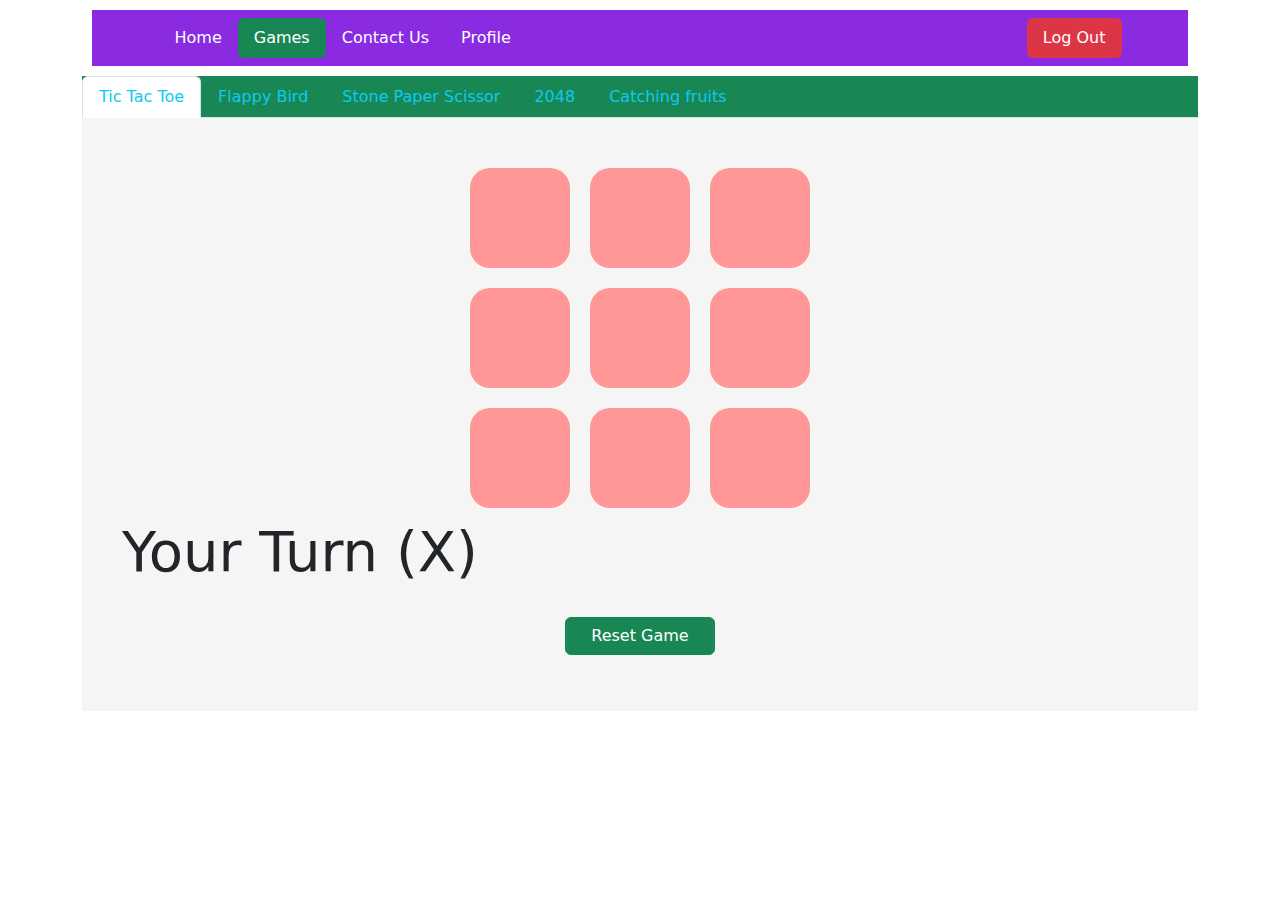
==== templates/games.html @ c093ff17 "yss brother" ====
<!DOCTYPE html>
<html lang="en">

<head>
  <meta charset="UTF-8" />
  <meta name="viewport" content="width=device-width, initial-scale=1.0" />
  <title>Game Zone</title>
  <link rel="stylesheet" href="	https://cdn.jsdelivr.net/npm/bootstrap@5.3.3/dist/css/bootstrap.min.css" />
  <link rel="stylesheet" href="../static/index.css">
  <link rel="stylesheet" href="../static/tic-tac-toe.css">
  <link rel="stylesheet" href="../static/flappy-bird.css">
  <link rel="stylesheet" href="../static/rock-paper-scissor.css">
  <link rel="stylesheet" href="../static/game2048.css">
  <link rel="stylesheet" href="../static/object-falling.css">
  <link href="https://cdnjs.cloudflare.com/ajax/libs/font-awesome/6.0.0-beta3/css/all.min.css" rel="stylesheet">
</head>

<body>
  <div class="container">
    <ul class="nav nav-pills p-2 main-navbar navbar1">
      <li class="nav-item">
        <a class="nav-link text-white" href="/main">Home</a>
      </li>
      <li class="nav-item">
        <a class="nav-link active bg-success" href="/games">Games</a>
      </li>
      <li class="nav-item">
        <a class="nav-link text-white" href="/ContactUs">Contact Us</a>
      </li>
      <li class="nav-item">
        <a class="nav-link text-white" href="/profile">Profile</a>
      </li>
      <li class="nav-item">
        <a class="nav-link text-white bg-danger logout" style="cursor: pointer;" data-bs-toggle="modal"
          data-bs-target="#logoutmodal">Log Out</a>
      </li>
    </ul>
  </div>


  <div class="container">
    <ul class="nav nav-tabs bg-success">
      <li class="nav-item">
        <a href="#game-1" class="nav-link text-info active" data-bs-target="#game-1" data-bs-toggle="tab">Tic Tac
          Toe</a>
      </li>
      <li class="nav-item">
        <a href="#game-2" class="nav-link text-info" data-bs-target="#game-2" data-bs-toggle="tab">Flappy Bird</a>
      </li>
      <li class="nav-item">
        <a href="#game-3" class="nav-link text-info" data-bs-target="#game-3" data-bs-toggle="tab">Stone Paper
          Scissor</a>
      </li>
      <li class="nav-item">
        <a href="#game-4" class="nav-link text-info" data-bs-target="#game-4" data-bs-toggle="tab">2048</a>
      </li>
      <li class="nav-item">
        <a href="#game-5" class="nav-link text-info" data-bs-target="#game-5" data-bs-toggle="tab">Catching fruits</a>
      </li>
    </ul>

    <div class="tab-content">
      <div class="tab-pane fade show active" id="game-1">
        <div id="gameBoard">
          <div class="row justify-content-center">
            <div class="col-2 ox" tabindex="0"></div>
            <div class="col-2 ox" tabindex="0"></div>
            <div class="col-2 ox" tabindex="0"></div>
          </div>
          <div class="row justify-content-center">
            <div class="col-2 ox" tabindex="0"></div>
            <div class="col-2 ox" tabindex="0"></div>
            <div class="col-2 ox" tabindex="0"></div>
          </div>
          <div class="row justify-content-center">
            <div class="col-2 ox" tabindex="0"></div>
            <div class="col-2 ox" tabindex="0"></div>
            <div class="col-2 ox" tabindex="0"></div>
          </div>
          <div class="row justify-content-center">
            <p class="col display-4 align-content-center" id="messageB">X Turn</p>
          </div>
          <div class="row justify-content-center p-2 m-2">
            <button class="btn btn-success" style="width: 150px;" id="restartB">Reset Game</button>
          </div>
        </div>
      </div>
      <div class="tab-pane fade" id="game-2">

        <div id="game-container">
          <div id="bird"></div>
          <div class="pipe pipe-top"></div>
          <div class="pipe pipe-bottom"></div>

          <div id="game-over" class="d-none">
            <h2 class="display-4">Game Over</h2>
            <p>Final Score : <span id="final-score">0</span></p>
            <button class="btn btn-primary" id="restart-b">Restart Game</button>
          </div>
          <div id="score">
            <h2 class="display-5">Welcome to Flappy Bird Game</h2>
            Score : 0 <br>
            <button id="start-button1" class="btn btn-primary">Start Game</button>
          </div>
        </div>
      </div>
      <div class="tab-pane fade" id="game-3">
        <div class="container game-3">

          <h1 class="mb-4">Rock Paper Scissors Game</h1>
          <div class="row justify-content-center mb-4">
            <button class="btn btn-primary mx-3 col-3 choice-btn" id="rock">
              <i class="fas fa-hand-rock fa-3x"></i>
              <br>Rock
            </button>
            <button class="btn btn-secondary mx-3 col-3 choice-btn" id="paper">
              <i class="fas fa-hand-paper fa-3x"></i>
              <br>Paper
            </button>
            <button class="btn btn-danger mx-3 col-3 choice-btn" id="scissors">
              <i class="fas fa-hand-scissors fa-3x"></i>
              <br>Scissors
            </button>
          </div>
          <div id="result" class="mb-4"></div>
          <div class="d-flex justify-content-between mb-3">
            <p>Player: <span id="player-score">0</span></p>
            <p>Computer: <span id="computer-score">0</span></p>
            <p>Ties: <span id="tie-count">0</span></p>
          </div>
        </div>
      </div>
      <div class="tab-pane fade" id="game-4">
        <div class="container  game4">
          <div class="game-container4">
            <div class="header">
              <h1 class="text-dark">2048</h1>
              <p>Time Played: <span id="time">0</span>s</p>
              <p>High Score: <span id="high-score">0</span></p>
            </div>
            <div class="grid" id="grid2048">
            </div> 
            <div class="controls">
              <button id="restart2048" class="btn btn-primary">Restart</button>
            </div>
            <div class="directional-buttons">
              <div class="row">
                <button class="btn btn-secondary disabled col m-2"></button>
                <button id="up" class="btn btn-secondary col m-2">&uarr;</button>
                <button class="btn btn-secondary disabled col m-2"></button>
              </div>
              <div class="row">
                <button id="left" class="btn btn-secondary col m-2">&larr;</button>
                <button id="down" class="btn btn-secondary col m-2">&darr;</button>
                <button id="right" class="btn btn-secondary col m-2">&rarr;</button>
              </div>
            </div>
            <div class="game-over2048" id="game-over2048">Game Over</div>
          </div>
        </div>
      </div>
      <div class="tab-pane fade" id="game-5">
        <div class="container game-5"> 
          <div id="start-screen">
            <button id="start-button5">Start Game</button>
          </div>
          <div id="game-container5">
            <div id="basket"></div>
            <div id="scoreboard5"> 
              <span>Score: <span id="score5">0</span></span>
            </div>
          </div>
        </div>
      </div>
    </div>
  </div>
  </div>

  <div class="modal fade" id="logoutmodal">
    <div class="modal-dialog">
      <div class="modal-content">
        <div class="modal-header">
          <h1 class="modal-title fs-5" id="exampleModalLabel">Log Out</h1>
          <button type="button" class="btn-close" data-bs-dismiss="modal" aria-label="Close"></button>
        </div>
        <div class="modal-body">
          Do you want to log out from the game zone ...?
        </div>
        <div class="modal-footer">
          <button type="button" class="btn btn-secondary" data-bs-dismiss="modal">No</button>
          <a type="button" class="btn btn-primary" href="/logout">Yes</a>
        </div>
      </div>
    </div>
  </div>
  <form id="gameDataForm" action="/save_game_data" method="POST" style="display: none;">
    <input type="hidden" name="username" id="form-username" value="Guest">
    <input type="hidden" name="game_name" id="form-game-name">
    <input type="hidden" name="score" id="form-score">
    <input type="hidden" name="time_played" id="form-time-played">
  </form>
  
  <script src="../static/js/tic-tac-toe.js"></script>
  <script src="../static/js/flappy-bird.js"></script>
  <script src="../static/js/stone-paper-scissor.js"></script>
  <script src="../static/js/game2048.js"></script>
  <script src="../static/js/object-falling.js"></script>
  <script src="../static/js/games.js"></script>
  <script src="https://cdn.jsdelivr.net/npm/bootstrap@5.3.3/dist/js/bootstrap.bundle.min.js"></script>
</body>

</html>
---- static/index.css ----
body{
    background-image: url("https://images.pexels.com/photos/7238759/pexels-photo-7238759.jpeg?auto=compress&cs=tinysrgb&w=600");

    background-repeat: no-repeat;
    background-size: cover;
}

.navbar1{
    background-color: blueviolet;
}

.main-navbar{
    margin: 10px;
    display: flex;
    justify-content: center;
}

.logout{
    margin-left: 500px;
}

.card1{
    border: 2px solid ;
    margin: 2vh;
    background: #83b966;
}

.card-title1{
    font-weight: 500;
    font-size: 50px;
}
.social-icon i{
  font-size:1.125rem;
  transition:0.3s all ease;
  margin:0.3125rem;
  background-color:var(--primary-color);
  color:var(--text-white);
  border-radius: 50%;
  width:2.1875rem;
  height:2.1875rem;
  line-height: 2.1875rem;
}

.description{
    font-size: 20px;
}
---- static/tic-tac-toe.css ----
.ox {
  display: flex;
  justify-content: center;
  align-items: center;
  font-size: 2rem;
  font-weight: bold;
  height: 100px;
  width: 100px;
  margin: 10px;
  background: #ff9797;
  cursor: pointer;
  border-radius: 20px;
  user-select: none;
}

#gameBoard {
  background: #f5f5f5;
  padding: 40px;
}
---- static/flappy-bird.css ----
h2 {
  color: #32f248d1;
  text-align: center;
  margin: 5px;
}

#game-container {
  position: relative;
  display: flex;
  justify-content: center;
  height: 600px;
  background: rgb(255, 234, 234)    no-repeat center;
  overflow: hidden;
}


#bird {
  width: 40px;
  height: 40px;
  background: url("https://mir-s3-cdn-cf.behance.net/projects/404/b9ad4b206551589.Y3JvcCwyMTYwLDE2ODksMCwyNDU.jpg");
  border-radius: 50%;
  position: absolute;
  top: 200px;
  left: 50px;
  box-shadow: 0 4px 8px rgba(0, 0, 0, 0.2);
}


.pipe {
  width: 60px;
  background-color: green;
  position: absolute;
  right: -60px;
  border: 2px solid darkgreen;
  border-radius: 20px; /* Rounded edges for the pipes */
}

.pipe-top {
  top: 0;
}

.pipe-bottom {
  bottom: 0;
}

/* Scoreboard */
#score {
  position: absolute;
  top: 10px;
  left: 50%;
  transform: translateX(-50%);
  font-size: 24px;
  color: rgb(59, 242, 255);
  font-weight: bold;
  text-align: center;
}

/* Game over screen */
#game-over {
  position: absolute;
  top: 50%;
  left: 50%;
  transform: translate(-50%, -50%);
  text-align: center;
  background: rgba(255, 255, 255, 0.9);
  padding: 20px;
  border-radius: 8px;
  box-shadow: 0 4px 8px rgba(0, 0, 0, 0.2);
}

#game-over h2 {
  margin: 0;
  color: red;
}

#restart-b {
  margin-top: 10px;
}
---- static/rock-paper-scissor.css ----
.game-3 {
    height: 600px;
    background-color: #ff6cf8;
    padding: 20px;
    border-radius: 10px;
    box-shadow: 0 4px 10px rgba(0, 0, 0, 0.1);
    text-align: center;
}
h1 {
    font-size: 28px;
    color: #333;
}

.choice-btn {
    border-radius: 10px;
    padding: 25px;
    text-align: center;
    transition: transform 0.2s ease;
}

.choice-btn:hover {
    transform: scale(1.1);
}

#result {
    font-size: 20px;
    font-weight: bold;
    color: #333;
}

#score {
    font-size: 18px;
}

button i {
    font-size: 50px;
}

#player-score, #computer-score, #tie-count {
    font-weight: bold;
}

.d-flex {
    margin-top: 20px;
}

@media (max-width: 576px) {
    .choice-btn {
        margin-bottom: 15px;
        width: 80%;
    }
}
---- static/game2048.css ----
.game4 {
  background: #63e5a2;
  height: 600px;
  font-family: 'Arial', sans-serif;
  padding: 50px;
  height: 100vh;
  margin: 0;
  display: flex;
  justify-content: center;
}

.game-container4 {
  background: #bbada0;
  border-radius: 10px;
  padding: 20px;
  width: 370px;
  /* position: relative; */
}

.header {
  text-align: center;
  margin-bottom: 20px;
}

.grid {
  display: grid;
  grid-template-columns: repeat(4, 1fr);
  gap: 10px;
}

.tile {
  background: #cdc1b4;
  border-radius: 5px;
  height: 70px;
  width: 70px;
  display: flex;
  justify-content: center;
  align-items: center;
  font-size: 24px;
  font-weight: bold;
  color: #776e65;
}

.tile[data-value="2"] {
  background: #eee4da;
  color: #776e65;
}

.tile[data-value="4"] {
  background: #ede0c8;
  color: #776e65;
}

.tile[data-value="8"] {
  background: #f2b179;
  color: #f9f6f2;
}

.tile[data-value="16"] {
  background: #f59563;
  color: #f9f6f2;
}

.tile[data-value="32"] {
  background: #f67c5f;
  color: #f9f6f2;
}

.tile[data-value="64"] {
  background: #f65e3b;
  color: #f9f6f2;
}

.tile[data-value="128"] {
  background: #edcf72;
  color: #f9f6f2;
}

.tile[data-value="256"] {
  background: #edcc61;
  color: #f9f6f2;
}

.tile[data-value="512"] {
  background: #edc850;
  color: #f9f6f2;
}

.tile[data-value="1024"] {
  background: #edc53f;
  color: #f9f6f2;
}

.tile[data-value="2048"] {
  background: #edc22e;
  color: #f9f6f2;
}

.controls {
  text-align: center;
  margin-top: 20px;
}

#game-over2048 {
  position: relative;
  background: rgba(255, 6, 6, 0.5);
  color: white;
  display: flex;
  justify-content: center;
  align-items: center;
  font-size: 24px;
  font-weight: bold;
}
---- static/object-falling.css ----
.game-5 {
  margin: 0;
  font-family: Arial, sans-serif;
  background-color: #8fafef;
  display: flex;
  align-items: center;
  justify-content: center;
  height: 100vh;
  overflow: hidden;
}

#start-screen {
  background-color: #5588ef;
  color: white;
}

#start-button5 {
  padding: 10px 20px;
  font-size: 20px;
  background-color: #61dafb;
  color: #282c34;
  border: none;
  border-radius: 5px;
  cursor: pointer;
}

#start-button5:hover {
  background-color: #21a1f1;
}

#game-container5 {
  display: none;
  position: relative;
  width: 500px;
  height: 700px;
  background-color: #87ceeb;
  border: 5px solid white;
  border-radius: 10px;
}

#basket {
  position: absolute;
  bottom: 20px;
  left: 50%;
  width: 80px;
  height: 30px;
  background-color: #ff2600;
  border-radius: 15px;
  transform: translateX(-50%);
}

.falling-object {
  position: absolute;
  top: 0;
  width: 30px;
  height: 30px;
  background-color: #ffb428;
  border-radius: 50%;
  animation: fall linear;
}

#scoreboard5 {
  position: absolute;
  top: 10px;
  left: 10px;
  color: white;
  font-size: 20px;
}

@keyframes fall {
  to {
    top: 100%;
  }
}
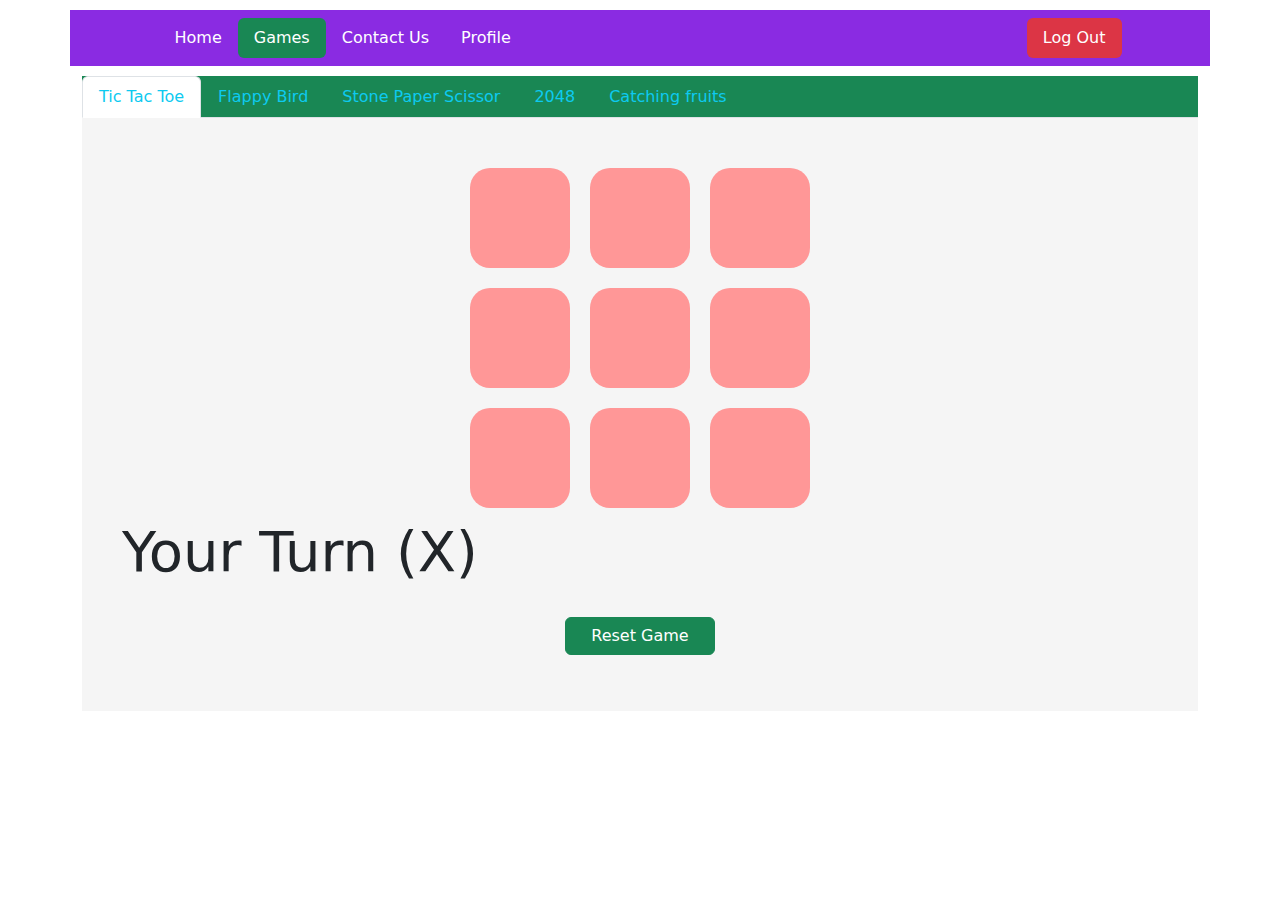
==== commit 8e8cd383: "okkk" ====
--- a/templates/games.html
+++ b/templates/games.html
@@ -16,8 +16,8 @@
 </head>
 
 <body>
-  <div class="container">
-    <ul class="nav nav-pills p-2 main-navbar navbar1">
+  <div class="container navbar1">
+    <ul class="nav nav-pills p-2 main-navbar">
       <li class="nav-item">
         <a class="nav-link text-white" href="/main">Home</a>
       </li>
@@ -193,12 +193,6 @@
       </div>
     </div>
   </div>
-  <form id="gameDataForm" action="/save_game_data" method="POST" style="display: none;">
-    <input type="hidden" name="username" id="form-username" value="Guest">
-    <input type="hidden" name="game_name" id="form-game-name">
-    <input type="hidden" name="score" id="form-score">
-    <input type="hidden" name="time_played" id="form-time-played">
-  </form>
   
   <script src="../static/js/tic-tac-toe.js"></script>
   <script src="../static/js/flappy-bird.js"></script>
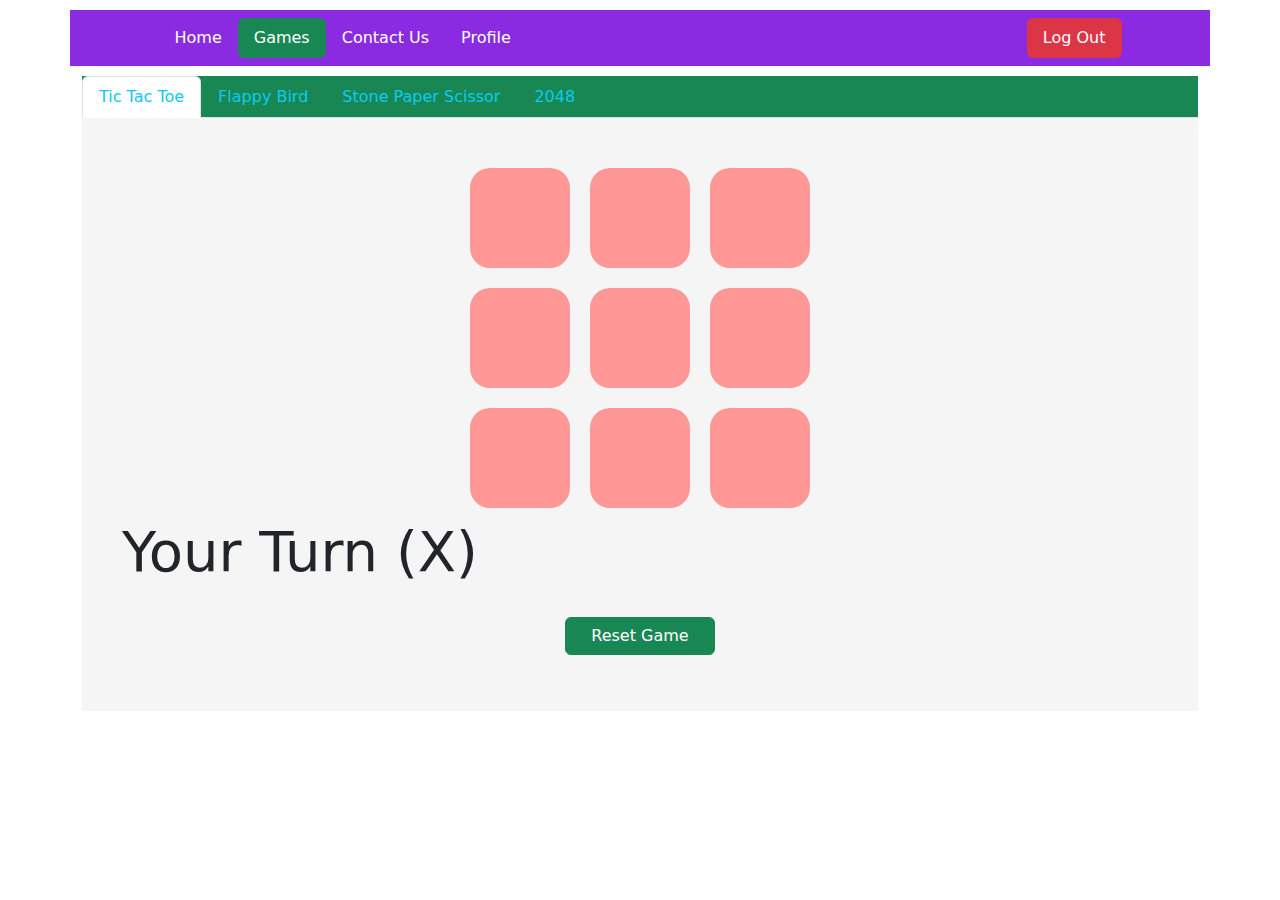
==== commit 1f88a64e: "commit123" ====
--- a/templates/games.html
+++ b/templates/games.html
@@ -54,9 +54,6 @@
       <li class="nav-item">
         <a href="#game-4" class="nav-link text-info" data-bs-target="#game-4" data-bs-toggle="tab">2048</a>
       </li>
-      <li class="nav-item">
-        <a href="#game-5" class="nav-link text-info" data-bs-target="#game-5" data-bs-toggle="tab">Catching fruits</a>
-      </li>
     </ul>
 
     <div class="tab-content">
@@ -86,24 +83,13 @@
         </div>
       </div>
       <div class="tab-pane fade" id="game-2">
-
-        <div id="game-container">
-          <div id="bird"></div>
-          <div class="pipe pipe-top"></div>
-          <div class="pipe pipe-bottom"></div>
-
-          <div id="game-over" class="d-none">
-            <h2 class="display-4">Game Over</h2>
-            <p>Final Score : <span id="final-score">0</span></p>
-            <button class="btn btn-primary" id="restart-b">Restart Game</button>
-          </div>
-          <div id="score">
-            <h2 class="display-5">Welcome to Flappy Bird Game</h2>
-            Score : 0 <br>
-            <button id="start-button1" class="btn btn-primary">Start Game</button>
-          </div>
+        <div class="game-container2">
+          <canvas id="gameCanvas" width="400" height="600"></canvas>
+          <button id="startButton3" class="btn btn-success">Start Game</button>
+          <button id="restartButton3" class="btn btn-primary">Restart Game</button>
         </div>
       </div>
+
       <div class="tab-pane fade" id="game-3">
         <div class="container game-3">
 
@@ -122,16 +108,20 @@
               <br>Scissors
             </button>
           </div>
-          <div id="result" class="mb-4"></div>
-          <div class="d-flex justify-content-between mb-3">
-            <p>Player: <span id="player-score">0</span></p>
-            <p>Computer: <span id="computer-score">0</span></p>
-            <p>Ties: <span id="tie-count">0</span></p>
+          <div>
+            <p>Player Score: <span id="player-score">0</span></p>
+            <p>Computer Score: <span id="computer-score">0</span></p>
+            <p>Number of Ties: <span id="tie-count">0</span></p>
+          </div>
+          <div>
+            <p id="result">Make your choice to start the game!</p>
+            <p id="final-result"></p>
+            <button id="restart" class="btn btn-success">Restart Game</button>
           </div>
         </div>
       </div>
       <div class="tab-pane fade" id="game-4">
-        <div class="container  game4">
+        <div class="container game4">
           <div class="game-container4">
             <div class="header">
               <h1 class="text-dark">2048</h1>
@@ -139,7 +129,7 @@
               <p>High Score: <span id="high-score">0</span></p>
             </div>
             <div class="grid" id="grid2048">
-            </div> 
+            </div>
             <div class="controls">
               <button id="restart2048" class="btn btn-primary">Restart</button>
             </div>
@@ -159,19 +149,7 @@
           </div>
         </div>
       </div>
-      <div class="tab-pane fade" id="game-5">
-        <div class="container game-5"> 
-          <div id="start-screen">
-            <button id="start-button5">Start Game</button>
-          </div>
-          <div id="game-container5">
-            <div id="basket"></div>
-            <div id="scoreboard5"> 
-              <span>Score: <span id="score5">0</span></span>
-            </div>
-          </div>
-        </div>
-      </div>
+      
     </div>
   </div>
   </div>
@@ -193,7 +171,7 @@
       </div>
     </div>
   </div>
-  
+
   <script src="../static/js/tic-tac-toe.js"></script>
   <script src="../static/js/flappy-bird.js"></script>
   <script src="../static/js/stone-paper-scissor.js"></script>
--- a/static/flappy-bird.css
+++ b/static/flappy-bird.css
@@ -1,79 +1,27 @@
-
-h2 {
-  color: #32f248d1;
-  text-align: center;
-  margin: 5px;
+.game-container2 {
+  padding: 20px;
+  display: flex;
+  justify-content: center;
 }
 
-#game-container {
-  position: relative;
-  display: flex;
-  justify-content: center;
-  height: 600px;
-  background: rgb(255, 234, 234)    no-repeat center;
-  overflow: hidden;
+canvas {
+  background: #fff;
+  border: 1px solid #000;
 }
 
-
-#bird {
-  width: 40px;
-  height: 40px;
-  background: url("https://mir-s3-cdn-cf.behance.net/projects/404/b9ad4b206551589.Y3JvcCwyMTYwLDE2ODksMCwyNDU.jpg");
-  border-radius: 50%;
-  position: absolute;
-  top: 200px;
-  left: 50px;
-  box-shadow: 0 4px 8px rgba(0, 0, 0, 0.2);
-}
-
-
-.pipe {
-  width: 60px;
-  background-color: green;
-  position: absolute;
-  right: -60px;
-  border: 2px solid darkgreen;
-  border-radius: 20px; /* Rounded edges for the pipes */
-}
-
-.pipe-top {
-  top: 0;
-}
-
-.pipe-bottom {
-  bottom: 0;
-}
-
-/* Scoreboard */
-#score {
-  position: absolute;
-  top: 10px;
-  left: 50%;
-  transform: translateX(-50%);
-  font-size: 24px;
-  color: rgb(59, 242, 255);
-  font-weight: bold;
-  text-align: center;
-}
-
-/* Game over screen */
-#game-over {
+#startButton3,
+#restartButton3 {
   position: absolute;
   top: 50%;
   left: 50%;
   transform: translate(-50%, -50%);
-  text-align: center;
-  background: rgba(255, 255, 255, 0.9);
-  padding: 20px;
-  border-radius: 8px;
-  box-shadow: 0 4px 8px rgba(0, 0, 0, 0.2);
+  z-index: 1;
 }
 
-#game-over h2 {
-  margin: 0;
-  color: red;
+#restartButton3 {
+  display: none;
 }
 
-#restart-b {
-  margin-top: 10px;
+#game-2 {
+  background: #fc6363;
 }
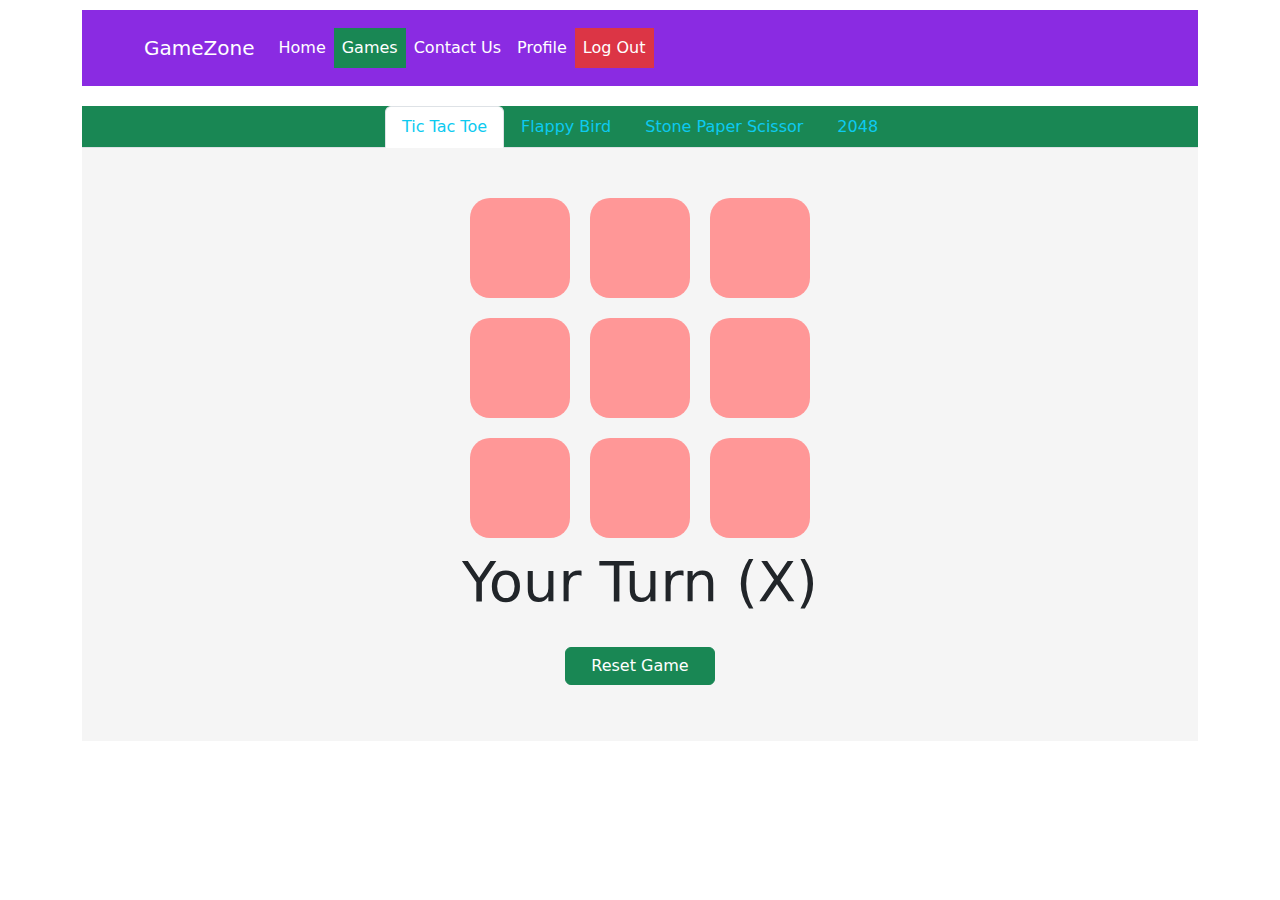
==== commit f8594621: "commit" ====
--- a/templates/games.html
+++ b/templates/games.html
@@ -11,35 +11,41 @@
   <link rel="stylesheet" href="../static/flappy-bird.css">
   <link rel="stylesheet" href="../static/rock-paper-scissor.css">
   <link rel="stylesheet" href="../static/game2048.css">
-  <link rel="stylesheet" href="../static/object-falling.css">
   <link href="https://cdnjs.cloudflare.com/ajax/libs/font-awesome/6.0.0-beta3/css/all.min.css" rel="stylesheet">
 </head>
 
 <body>
-  <div class="container navbar1">
-    <ul class="nav nav-pills p-2 main-navbar">
-      <li class="nav-item">
-        <a class="nav-link text-white" href="/main">Home</a>
-      </li>
-      <li class="nav-item">
-        <a class="nav-link active bg-success" href="/games">Games</a>
-      </li>
-      <li class="nav-item">
-        <a class="nav-link text-white" href="/ContactUs">Contact Us</a>
-      </li>
-      <li class="nav-item">
-        <a class="nav-link text-white" href="/profile">Profile</a>
-      </li>
-      <li class="nav-item">
-        <a class="nav-link text-white bg-danger logout" style="cursor: pointer;" data-bs-toggle="modal"
-          data-bs-target="#logoutmodal">Log Out</a>
-      </li>
-    </ul>
+  <div class="container">
+
+    <div class="container navbar1">
+      <nav class="navbar navbar-expand-lg">
+        <div class="container-fluid">
+          <a class="navbar-brand text-white" href="/main">GameZone</a>
+          <button class="navbar-toggler" type="button" data-bs-toggle="collapse" data-bs-target="#navbarNavAltMarkup"
+            aria-controls="navbarNavAltMarkup" aria-expanded="false" aria-label="Toggle navigation">
+            <span class="navbar-toggler-icon"></span>
+          </button>
+          <div class="collapse navbar-collapse" id="navbarNavAltMarkup">
+            <div class="navlinks navbar-nav">
+              <a class="nav-link text-white" href="/main">Home</a>
+              <a class="nav-link text-white active bg-success " href="/games">Games</a>
+              <a class="nav-link text-white" href="/ContactUs">Contact Us</a>
+              <a class="nav-link text-white" href="/profile">Profile</a>
+
+
+              <button id="logout" class="nav-link text-white bg-danger" data-bs-toggle="modal"
+                data-bs-target="#logoutmodal">Log Out</button>
+
+            </div>
+          </div>
+        </div>
+      </nav>
+    </div>
   </div>
 
 
   <div class="container">
-    <ul class="nav nav-tabs bg-success">
+    <ul class="nav nav-tabs bg-success d-flex justify-content-center">
       <li class="nav-item">
         <a href="#game-1" class="nav-link text-info active" data-bs-target="#game-1" data-bs-toggle="tab">Tic Tac
           Toe</a>
@@ -75,7 +81,7 @@
             <div class="col-2 ox" tabindex="0"></div>
           </div>
           <div class="row justify-content-center">
-            <p class="col display-4 align-content-center" id="messageB">X Turn</p>
+            <p class="col display-4 text-center" id="messageB">X Turn</p>
           </div>
           <div class="row justify-content-center p-2 m-2">
             <button class="btn btn-success" style="width: 150px;" id="restartB">Reset Game</button>
@@ -149,7 +155,7 @@
           </div>
         </div>
       </div>
-      
+
     </div>
   </div>
   </div>
@@ -176,7 +182,6 @@
   <script src="../static/js/flappy-bird.js"></script>
   <script src="../static/js/stone-paper-scissor.js"></script>
   <script src="../static/js/game2048.js"></script>
-  <script src="../static/js/object-falling.js"></script>
   <script src="../static/js/games.js"></script>
   <script src="https://cdn.jsdelivr.net/npm/bootstrap@5.3.3/dist/js/bootstrap.bundle.min.js"></script>
 </body>
--- a/static/index.css
+++ b/static/index.css
@@ -1,46 +1,48 @@
-body{
-    background-image: url("https://images.pexels.com/photos/7238759/pexels-photo-7238759.jpeg?auto=compress&cs=tinysrgb&w=600");
+body {
+  background-image: url("https://images.pexels.com/photos/7238759/pexels-photo-7238759.jpeg?auto=compress&cs=tinysrgb&w=600");
 
-    background-repeat: no-repeat;
-    background-size: cover;
+  background-repeat: no-repeat;
+  background-size: cover;
 }
 
-.navbar1{
-    background-color: blueviolet;
+.navbar1 {
+  background-color: blueviolet;
+  margin-top: 10px;
+  margin-bottom: 10px;
+  padding: 10px 50px;
 }
 
-.main-navbar{
-    margin: 10px;
-    display: flex;
-    justify-content: center;
+.main-navbar {
+  margin: 10px;
+  display: flex;
+  justify-content: center;
 }
 
-.logout{
-    margin-left: 500px;
+.logout {
+  margin-left: 500px;
 }
 
-.card1{
-    border: 2px solid ;
-    margin: 2vh;
-    background: #83b966;
+.card1 {
+  border: 2px solid;
+  background: #83b966;
 }
 
-.card-title1{
-    font-weight: 500;
-    font-size: 50px;
+.card-title1 {
+  font-weight: 500;
+  font-size: 50px;
 }
-.social-icon i{
-  font-size:1.125rem;
-  transition:0.3s all ease;
-  margin:0.3125rem;
-  background-color:var(--primary-color);
-  color:var(--text-white);
+.social-icon i {
+  font-size: 1.125rem;
+  transition: 0.3s all ease;
+  margin: 0.3125rem;
+  background-color: var(--primary-color);
+  color: var(--text-white);
   border-radius: 50%;
-  width:2.1875rem;
-  height:2.1875rem;
+  width: 2.1875rem;
+  height: 2.1875rem;
   line-height: 2.1875rem;
 }
 
-.description{
-    font-size: 20px;
-}+.description {
+  font-size: 20px;
+}
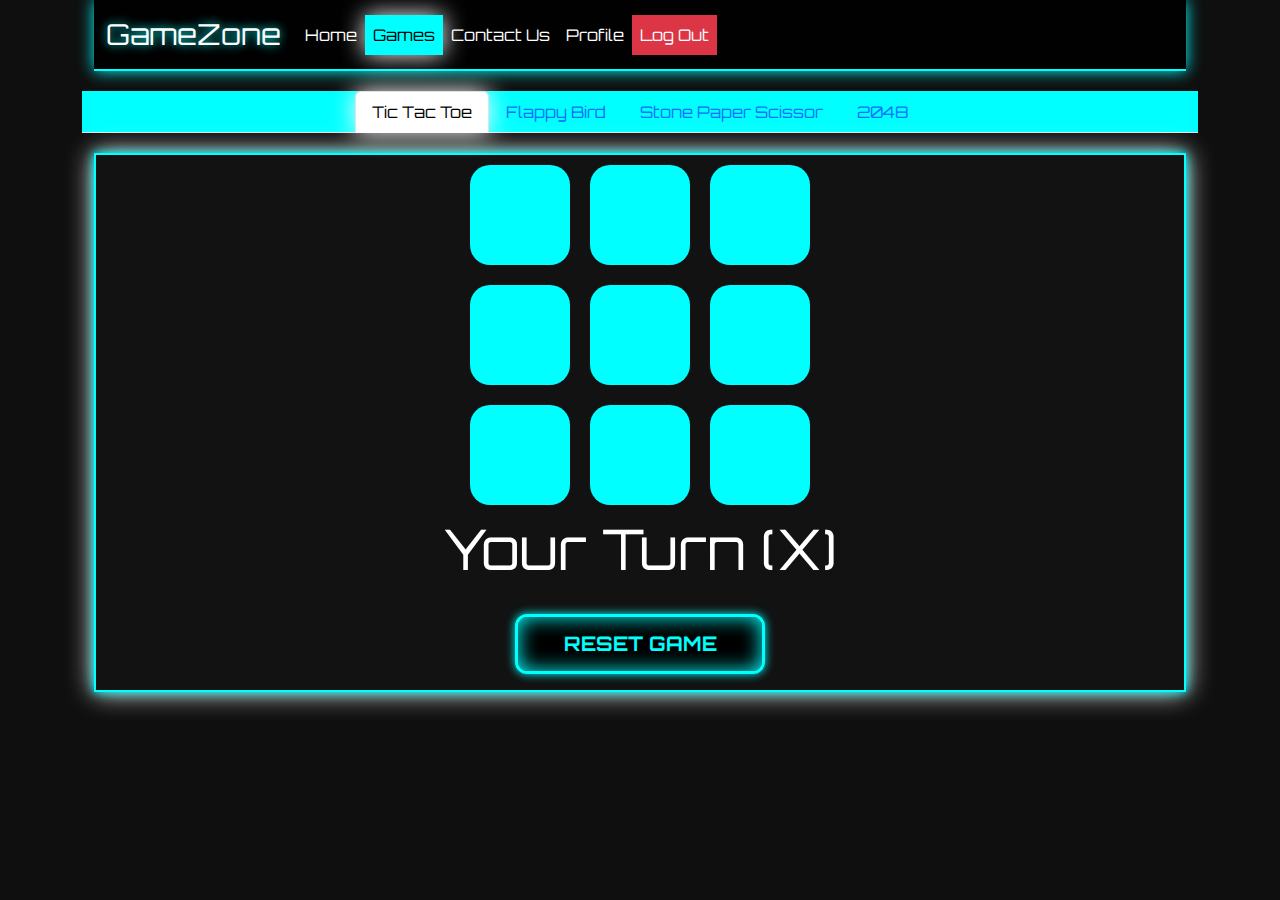
==== commit 83563c42: "final" ====
--- a/templates/games.html
+++ b/templates/games.html
@@ -6,12 +6,146 @@
   <meta name="viewport" content="width=device-width, initial-scale=1.0" />
   <title>Game Zone</title>
   <link rel="stylesheet" href="	https://cdn.jsdelivr.net/npm/bootstrap@5.3.3/dist/css/bootstrap.min.css" />
-  <link rel="stylesheet" href="../static/index.css">
+  <link href="https://fonts.googleapis.com/css2?family=Orbitron:wght@400;700&display=swap" rel="stylesheet">
+
+  <!-- <link rel="stylesheet" href="../static/index.css"> -->
   <link rel="stylesheet" href="../static/tic-tac-toe.css">
   <link rel="stylesheet" href="../static/flappy-bird.css">
   <link rel="stylesheet" href="../static/rock-paper-scissor.css">
   <link rel="stylesheet" href="../static/game2048.css">
   <link href="https://cdnjs.cloudflare.com/ajax/libs/font-awesome/6.0.0-beta3/css/all.min.css" rel="stylesheet">
+  <style>
+    body {
+      margin: 0;
+      padding: 0;
+      background: #0f0f0f;
+      color: #fff;
+      font-family: 'Orbitron', sans-serif;
+      text-align: center;
+    }
+
+    .navbar {
+      background: rgba(0, 0, 0, 0.9);
+      border-bottom: 2px solid cyan;
+      box-shadow: 0 0 15px cyan;
+    }
+
+    .navbar-brand {
+      font-size: 1.8rem;
+      text-shadow: 0 0 10px cyan;
+    }
+
+    .nav-link {
+      transition: 0.3s;
+    }
+
+    .nav-link:hover {
+      text-shadow: 0 0 10px cyan;
+    }
+
+    .container {
+      animation: fadeIn 1.5s ease-in-out;
+    }
+
+    @keyframes fadeIn {
+      from {
+        opacity: 0;
+        transform: translateY(-20px);
+      }
+
+      to {
+        opacity: 1;
+        transform: translateY(0);
+      }
+    }
+
+    .carousel-item img {
+      filter: brightness(80%) contrast(120%);
+      animation: slideIn 1s ease-in-out;
+    }
+
+    @keyframes slideIn {
+      from {
+        opacity: 0;
+        transform: scale(0.9);
+      }
+
+      to {
+        opacity: 1;
+        transform: scale(1);
+      }
+    }
+
+    .card {
+      border: 2px solid cyan;
+      box-shadow: 0 0 10px cyan;
+      transition: transform 0.3s ease-in-out;
+      max-width: 250px;
+      margin: 10px;
+    }
+
+    .card:hover {
+      transform: scale(1.05);
+      box-shadow: 0 0 20px cyan;
+    }
+
+    .card img {
+      height: 150px;
+      object-fit: cover;
+    }
+
+    .container .row {
+      display: flex;
+      justify-content: center;
+      flex-wrap: wrap;
+    }
+
+    .active {
+      background: cyan;
+      color: black;
+      box-shadow: 0 0 25px white;
+    }
+
+    .game-button {
+      background: black;
+      color: cyan;
+      font-size: 20px;
+      font-weight: bold;
+      border: 3px solid cyan;
+      padding: 12px 24px;
+      border-radius: 12px;
+      text-transform: uppercase;
+      cursor: pointer;
+      outline: none;
+      position: relative;
+      transition: all 0.3s ease-in-out;
+      box-shadow: 0 0 10px cyan, 0 0 20px cyan inset;
+      animation: glow 1.5s infinite alternate;
+      width: 250px;
+    }
+
+    @keyframes glow {
+      0% {
+        box-shadow: 0 0 10px cyan, 0 0 20px cyan inset;
+      }
+
+      100% {
+        box-shadow: 0 0 20px cyan, 0 0 30px cyan inset;
+      }
+    }
+
+    .game-button:hover {
+      transform: scale(1.1);
+      box-shadow: 0 0 30px cyan, 0 0 40px cyan inset;
+    }
+
+    .game-button:active {
+      transform: scale(0.95);
+      box-shadow: 0 0 10px cyan, 0 0 15px cyan inset;
+    }
+  </style>
+    <link rel="stylesheet" href="../static/modal.css">
+
 </head>
 
 <body>
@@ -28,7 +162,7 @@
           <div class="collapse navbar-collapse" id="navbarNavAltMarkup">
             <div class="navlinks navbar-nav">
               <a class="nav-link text-white" href="/main">Home</a>
-              <a class="nav-link text-white active bg-success " href="/games">Games</a>
+              <a class="nav-link  active  " href="/games">Games</a>
               <a class="nav-link text-white" href="/ContactUs">Contact Us</a>
               <a class="nav-link text-white" href="/profile">Profile</a>
 
@@ -45,26 +179,26 @@
 
 
   <div class="container">
-    <ul class="nav nav-tabs bg-success d-flex justify-content-center">
+    <ul class="nav nav-tabs  d-flex justify-content-center" style="background-color: cyan;">
       <li class="nav-item">
-        <a href="#game-1" class="nav-link text-info active" data-bs-target="#game-1" data-bs-toggle="tab">Tic Tac
+        <a href="#game-1" class="nav-link  active" data-bs-target="#game-1" data-bs-toggle="tab">Tic Tac
           Toe</a>
       </li>
       <li class="nav-item">
-        <a href="#game-2" class="nav-link text-info" data-bs-target="#game-2" data-bs-toggle="tab">Flappy Bird</a>
+        <a href="#game-2" class="nav-link " data-bs-target="#game-2" data-bs-toggle="tab">Flappy Bird</a>
       </li>
       <li class="nav-item">
-        <a href="#game-3" class="nav-link text-info" data-bs-target="#game-3" data-bs-toggle="tab">Stone Paper
+        <a href="#game-3" class="nav-link" data-bs-target="#game-3" data-bs-toggle="tab">Stone Paper
           Scissor</a>
       </li>
       <li class="nav-item">
-        <a href="#game-4" class="nav-link text-info" data-bs-target="#game-4" data-bs-toggle="tab">2048</a>
+        <a href="#game-4" class="nav-link" data-bs-target="#game-4" data-bs-toggle="tab">2048</a>
       </li>
     </ul>
 
-    <div class="tab-content">
+    <div class="tab-content container">
       <div class="tab-pane fade show active" id="game-1">
-        <div id="gameBoard">
+        <div id="gameBoard" class="">
           <div class="row justify-content-center">
             <div class="col-2 ox" tabindex="0"></div>
             <div class="col-2 ox" tabindex="0"></div>
@@ -84,15 +218,17 @@
             <p class="col display-4 text-center" id="messageB">X Turn</p>
           </div>
           <div class="row justify-content-center p-2 m-2">
-            <button class="btn btn-success" style="width: 150px;" id="restartB">Reset Game</button>
+            <button class="game-button"  id="restartB">Reset Game</button>
           </div>
         </div>
       </div>
+
+      
       <div class="tab-pane fade" id="game-2">
         <div class="game-container2">
           <canvas id="gameCanvas" width="400" height="600"></canvas>
-          <button id="startButton3" class="btn btn-success">Start Game</button>
-          <button id="restartButton3" class="btn btn-primary">Restart Game</button>
+          <button id="startButton3" class="game-button">Start Game</button>
+          <button id="restartButton3" class="game-button">Restart Game</button>
         </div>
       </div>
 
@@ -101,15 +237,15 @@
 
           <h1 class="mb-4">Rock Paper Scissors Game</h1>
           <div class="row justify-content-center mb-4">
-            <button class="btn btn-primary mx-3 col-3 choice-btn" id="rock">
+            <button class="cbtn mx-3 col-3 choice-btn" id="rock">
               <i class="fas fa-hand-rock fa-3x"></i>
               <br>Rock
             </button>
-            <button class="btn btn-secondary mx-3 col-3 choice-btn" id="paper">
+            <button class="cbtn  mx-3 col-3 choice-btn" id="paper">
               <i class="fas fa-hand-paper fa-3x"></i>
               <br>Paper
             </button>
-            <button class="btn btn-danger mx-3 col-3 choice-btn" id="scissors">
+            <button class="cbtn  mx-3 col-3 choice-btn" id="scissors">
               <i class="fas fa-hand-scissors fa-3x"></i>
               <br>Scissors
             </button>
@@ -122,7 +258,7 @@
           <div>
             <p id="result">Make your choice to start the game!</p>
             <p id="final-result"></p>
-            <button id="restart" class="btn btn-success">Restart Game</button>
+            <button id="restart" class="game-button">Restart Game</button>
           </div>
         </div>
       </div>
@@ -137,7 +273,7 @@
             <div class="grid" id="grid2048">
             </div>
             <div class="controls">
-              <button id="restart2048" class="btn btn-primary">Restart</button>
+              <button id="restart2048" class="game-button">Restart</button>
             </div>
             <div class="directional-buttons">
               <div class="row">
@@ -162,21 +298,22 @@
 
   <div class="modal fade" id="logoutmodal">
     <div class="modal-dialog">
-      <div class="modal-content">
-        <div class="modal-header">
-          <h1 class="modal-title fs-5" id="exampleModalLabel">Log Out</h1>
-          <button type="button" class="btn-close" data-bs-dismiss="modal" aria-label="Close"></button>
-        </div>
-        <div class="modal-body">
-          Do you want to log out from the game zone ...?
-        </div>
-        <div class="modal-footer">
-          <button type="button" class="btn btn-secondary" data-bs-dismiss="modal">No</button>
-          <a type="button" class="btn btn-primary" href="/logout">Yes</a>
-        </div>
-      </div>
+        <div class="modal-content">
+            <div class="modal-header">
+                <h5 class="modal-title">⚠️ Log Out?</h5>
+                <button type="button" class="btn-close" data-bs-dismiss="modal"></button>
+            </div>
+            <div class="modal-body">
+                <p>Are you sure you want to leave GameZone?</p>
+            </div>
+            <div class="modal-footer">
+                <button type="button" class="btn" data-bs-dismiss="modal">No, Stay</button>
+                <a type="button" class="btn" href="/logout">Yes, Log Out</a>
+            </div>
+        </div>
     </div>
-  </div>
+</div>
+
 
   <script src="../static/js/tic-tac-toe.js"></script>
   <script src="../static/js/flappy-bird.js"></script>
--- a/static/tic-tac-toe.css
+++ b/static/tic-tac-toe.css
@@ -7,13 +7,19 @@
   height: 100px;
   width: 100px;
   margin: 10px;
-  background: #ff9797;
+  background: cyan;
   cursor: pointer;
   border-radius: 20px;
   user-select: none;
 }
 
 #gameBoard {
-  background: #f5f5f5;
-  padding: 40px;
+  border: 2px solid cyan;
+  box-shadow: 0 0 10px cyan;
+  transition: transform 0.3s ease-in-out;
+  width: 100%;
+  margin: 20px auto;
+  background-color: #121212;
+  color: #fff;
+
 }
--- a/static/flappy-bird.css
+++ b/static/flappy-bird.css
@@ -1,11 +1,15 @@
 .game-container2 {
-  padding: 20px;
-  display: flex;
-  justify-content: center;
+  border: 2px solid cyan;
+  box-shadow: 0 0 10px cyan;
+  transition: transform 0.3s ease-in-out;
+  width: 100%;
+  margin: 20px auto;
+  background-color: #121212;
+  color: #fff;
 }
 
 canvas {
-  background: #fff;
+  background: rgb(228, 252, 252);
   border: 1px solid #000;
 }
 
@@ -21,7 +25,3 @@
 #restartButton3 {
   display: none;
 }
-
-#game-2 {
-  background: #fc6363;
-}
--- a/static/rock-paper-scissor.css
+++ b/static/rock-paper-scissor.css
@@ -1,52 +1,66 @@
+
 .game-3 {
-    height: 600px;
-    background-color: #ff6cf8;
-    padding: 20px;
-    border-radius: 10px;
-    box-shadow: 0 4px 10px rgba(0, 0, 0, 0.1);
-    text-align: center;
+  border: 2px solid cyan;
+  box-shadow: 0 0 10px cyan;
+  transition: transform 0.3s ease-in-out;
+  width: 100%;
+  margin: 20px auto;
+  background-color: #121212;
+  color: #fff;
+  padding: 20px;
 }
 h1 {
-    font-size: 28px;
-    color: #333;
+  font-size: 28px;
+  color: #f1f7f9;
+  /* color: #333; */
 }
 
 .choice-btn {
-    border-radius: 10px;
-    padding: 25px;
-    text-align: center;
-    transition: transform 0.2s ease;
+  border-radius: 10px;
+  padding: 25px;
+  text-align: center;
+  transition: transform 0.2s ease;
 }
 
 .choice-btn:hover {
-    transform: scale(1.1);
+  transform: scale(1.1);
 }
 
 #result {
-    font-size: 20px;
-    font-weight: bold;
-    color: #333;
+  font-size: 20px;
+  font-weight: bold;
+  color: #f1f7f9;
 }
 
 #score {
-    font-size: 18px;
+  font-size: 18px;
 }
 
 button i {
-    font-size: 50px;
+  font-size: 50px;
 }
 
-#player-score, #computer-score, #tie-count {
-    font-weight: bold;
+#player-score,
+#computer-score,
+#tie-count {
+  font-weight: bold;
 }
 
 .d-flex {
-    margin-top: 20px;
+  margin-top: 20px;
 }
 
 @media (max-width: 576px) {
-    .choice-btn {
-        margin-bottom: 15px;
-        width: 80%;
-    }
+  .choice-btn {
+    margin-bottom: 15px;
+    width: 80%;
+  }
 }
+
+.cbtn{
+    background: cyan;
+
+}
+.cbtn:hover{
+    color: rgb(255, 255, 255);
+}--- a/static/game2048.css
+++ b/static/game2048.css
@@ -1,16 +1,17 @@
 .game4 {
-  background: #63e5a2;
-  height: 600px;
-  font-family: 'Arial', sans-serif;
-  padding: 50px;
-  height: 100vh;
-  margin: 0;
+  border: 2px solid cyan;
+  box-shadow: 0 0 10px cyan;
+  transition: transform 0.3s ease-in-out;
+  width: 100%;
+  margin: 20px auto;
+  background-color: #121212;
+  color: #fff;
   display: flex;
   justify-content: center;
 }
 
 .game-container4 {
-  background: #bbada0;
+  background: #302f2e;
   border-radius: 10px;
   padding: 20px;
   width: 370px;
@@ -29,71 +30,21 @@
 }
 
 .tile {
-  background: #cdc1b4;
+  background:black;
+  border: 2px solid cyan;
   border-radius: 5px;
   height: 70px;
   width: 70px;
   display: flex;
   justify-content: center;
   align-items: center;
-  font-size: 24px;
-  font-weight: bold;
-  color: #776e65;
 }
 
-.tile[data-value="2"] {
-  background: #eee4da;
-  color: #776e65;
-}
-
-.tile[data-value="4"] {
-  background: #ede0c8;
-  color: #776e65;
-}
-
-.tile[data-value="8"] {
-  background: #f2b179;
-  color: #f9f6f2;
-}
-
-.tile[data-value="16"] {
-  background: #f59563;
-  color: #f9f6f2;
-}
-
-.tile[data-value="32"] {
-  background: #f67c5f;
-  color: #f9f6f2;
-}
-
-.tile[data-value="64"] {
-  background: #f65e3b;
-  color: #f9f6f2;
-}
-
-.tile[data-value="128"] {
-  background: #edcf72;
-  color: #f9f6f2;
-}
-
-.tile[data-value="256"] {
-  background: #edcc61;
-  color: #f9f6f2;
-}
-
-.tile[data-value="512"] {
-  background: #edc850;
-  color: #f9f6f2;
-}
-
-.tile[data-value="1024"] {
-  background: #edc53f;
-  color: #f9f6f2;
-}
-
-.tile[data-value="2048"] {
-  background: #edc22e;
-  color: #f9f6f2;
+.data{
+  text-shadow: 0 0 15px cyan;
+  color: cyan;
+  background: black;;
+  font-size: 20px;
 }
 
 .controls {
--- a/static/modal.css
+++ b/static/modal.css
@@ -0,0 +1,70 @@
+@keyframes fadeInUp {
+    from {
+        opacity: 0;
+        transform: translateY(20px);
+    }
+    to {
+        opacity: 1;
+        transform: translateY(0);
+    }
+}
+
+@keyframes fadeOutDown {
+    from {
+        opacity: 1;
+        transform: translateY(0);
+    }
+    to {
+        opacity: 0;
+        transform: translateY(20px);
+    }
+}
+
+.modal.fade .modal-dialog {
+    animation: fadeOutDown 0.3s ease-in-out;
+}
+
+.modal.show .modal-dialog {
+    animation: fadeInUp 0.3s ease-in-out;
+}
+
+/* 🔥 Gaming Style for Modal */
+.modal-content {
+    background: #121212; /* Dark theme */
+    border: 2px solid cyan;
+    box-shadow: 0 0 15px cyan;
+    color: white;
+    font-family: 'Orbitron', sans-serif;
+    text-align: center;
+}
+
+/* 🔥 Neon Glow Effect for Buttons */
+.modal-footer .btn {
+    border: 2px solid cyan;
+    background: transparent;
+    color: cyan;
+    font-weight: bold;
+    transition: all 0.3s ease-in-out;
+}
+
+.modal-footer .btn:hover {
+    background: cyan;
+    color: black;
+    box-shadow: 0 0 10px cyan;
+}
+
+/* 🔥 Close Button Customization */
+.btn-close {
+    filter: brightness(0) invert(1);
+}
+
+/* 🔥 Neon Border Effect */
+.modal-header {
+    border-bottom: 2px solid cyan;
+    box-shadow: 0 0 10px cyan;
+}
+
+.modal-footer {
+    border-top: 2px solid cyan;
+    box-shadow: 0 0 10px cyan;
+}
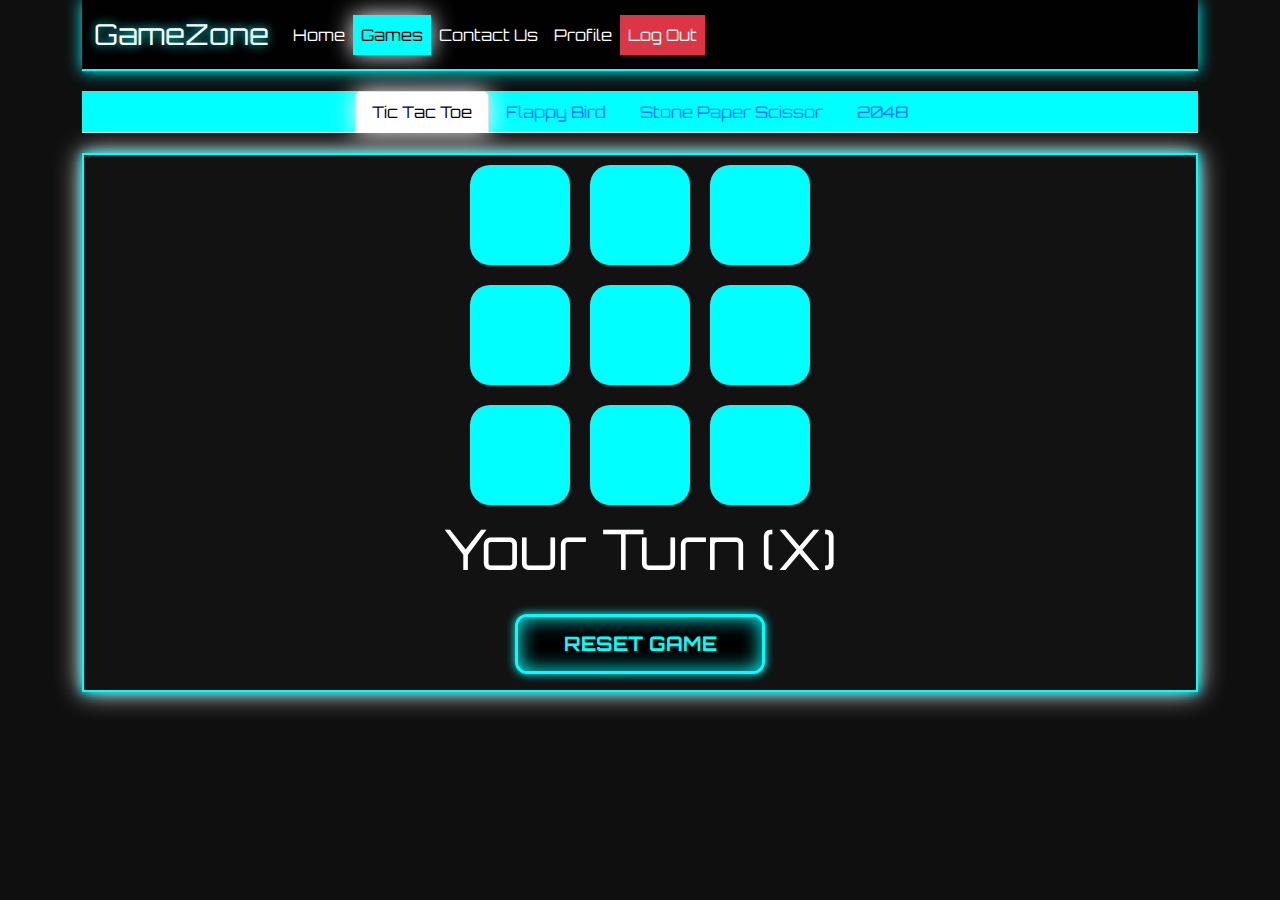
==== commit e6723fa8: "ok" ====
--- a/templates/games.html
+++ b/templates/games.html
@@ -43,9 +43,7 @@
       text-shadow: 0 0 10px cyan;
     }
 
-    .container {
-      animation: fadeIn 1.5s ease-in-out;
-    }
+
 
     @keyframes fadeIn {
       from {
@@ -92,6 +90,10 @@
     .card img {
       height: 150px;
       object-fit: cover;
+    }
+
+    .container {
+      animation: fadeIn 1.5s ease-in-out;
     }
 
     .container .row {
@@ -144,37 +146,34 @@
       box-shadow: 0 0 10px cyan, 0 0 15px cyan inset;
     }
   </style>
-    <link rel="stylesheet" href="../static/modal.css">
+  <link rel="stylesheet" href="../static/modal.css">
 
 </head>
 
 <body>
   <div class="container">
-
-    <div class="container navbar1">
-      <nav class="navbar navbar-expand-lg">
-        <div class="container-fluid">
-          <a class="navbar-brand text-white" href="/main">GameZone</a>
-          <button class="navbar-toggler" type="button" data-bs-toggle="collapse" data-bs-target="#navbarNavAltMarkup"
-            aria-controls="navbarNavAltMarkup" aria-expanded="false" aria-label="Toggle navigation">
-            <span class="navbar-toggler-icon"></span>
-          </button>
-          <div class="collapse navbar-collapse" id="navbarNavAltMarkup">
-            <div class="navlinks navbar-nav">
-              <a class="nav-link text-white" href="/main">Home</a>
-              <a class="nav-link  active  " href="/games">Games</a>
-              <a class="nav-link text-white" href="/ContactUs">Contact Us</a>
-              <a class="nav-link text-white" href="/profile">Profile</a>
-
-
-              <button id="logout" class="nav-link text-white bg-danger" data-bs-toggle="modal"
-                data-bs-target="#logoutmodal">Log Out</button>
-
-            </div>
-          </div>
-        </div>
-      </nav>
-    </div>
+    <nav class="navbar navbar-expand-lg">
+      <div class="container-fluid">
+        <a class="navbar-brand text-white" href="/main">GameZone</a>
+        <button class="navbar-toggler" type="button" data-bs-toggle="collapse" data-bs-target="#navbarNavAltMarkup"
+          aria-controls="navbarNavAltMarkup" aria-expanded="false" aria-label="Toggle navigation">
+          <span class="navbar-toggler-icon"></span>
+        </button>
+        <div class="collapse navbar-collapse" id="navbarNavAltMarkup">
+          <div class="navlinks navbar-nav">
+            <a class="nav-link text-white" href="/main">Home</a>
+            <a class="nav-link  active  " href="/games">Games</a>
+            <a class="nav-link text-white" href="/ContactUs">Contact Us</a>
+            <a class="nav-link text-white" href="/profile">Profile</a>
+
+
+            <button id="logout" class="nav-link text-white bg-danger" data-bs-toggle="modal"
+              data-bs-target="#logoutmodal">Log Out</button>
+
+          </div>
+        </div>
+      </div>
+    </nav>
   </div>
 
 
@@ -196,9 +195,9 @@
       </li>
     </ul>
 
-    <div class="tab-content container">
+    <div class="tab-content ">
       <div class="tab-pane fade show active" id="game-1">
-        <div id="gameBoard" class="">
+        <div id="gameBoard" class="container">
           <div class="row justify-content-center">
             <div class="col-2 ox" tabindex="0"></div>
             <div class="col-2 ox" tabindex="0"></div>
@@ -218,14 +217,14 @@
             <p class="col display-4 text-center" id="messageB">X Turn</p>
           </div>
           <div class="row justify-content-center p-2 m-2">
-            <button class="game-button"  id="restartB">Reset Game</button>
-          </div>
-        </div>
-      </div>
-
-      
+            <button class="game-button" id="restartB">Reset Game</button>
+          </div>
+        </div>
+      </div>
+
+
       <div class="tab-pane fade" id="game-2">
-        <div class="game-container2">
+        <div class="container game-container2">
           <canvas id="gameCanvas" width="400" height="600"></canvas>
           <button id="startButton3" class="game-button">Start Game</button>
           <button id="restartButton3" class="game-button">Restart Game</button>
@@ -298,21 +297,21 @@
 
   <div class="modal fade" id="logoutmodal">
     <div class="modal-dialog">
-        <div class="modal-content">
-            <div class="modal-header">
-                <h5 class="modal-title">⚠️ Log Out?</h5>
-                <button type="button" class="btn-close" data-bs-dismiss="modal"></button>
-            </div>
-            <div class="modal-body">
-                <p>Are you sure you want to leave GameZone?</p>
-            </div>
-            <div class="modal-footer">
-                <button type="button" class="btn" data-bs-dismiss="modal">No, Stay</button>
-                <a type="button" class="btn" href="/logout">Yes, Log Out</a>
-            </div>
-        </div>
+      <div class="modal-content">
+        <div class="modal-header">
+          <h5 class="modal-title">⚠️ Log Out?</h5>
+          <button type="button" class="btn-close" data-bs-dismiss="modal"></button>
+        </div>
+        <div class="modal-body">
+          <p>Are you sure you want to leave GameZone?</p>
+        </div>
+        <div class="modal-footer">
+          <button type="button" class="btn" data-bs-dismiss="modal">No, Stay</button>
+          <a type="button" class="btn" href="/logout">Yes, Log Out</a>
+        </div>
+      </div>
     </div>
-</div>
+  </div>
 
 
   <script src="../static/js/tic-tac-toe.js"></script>
